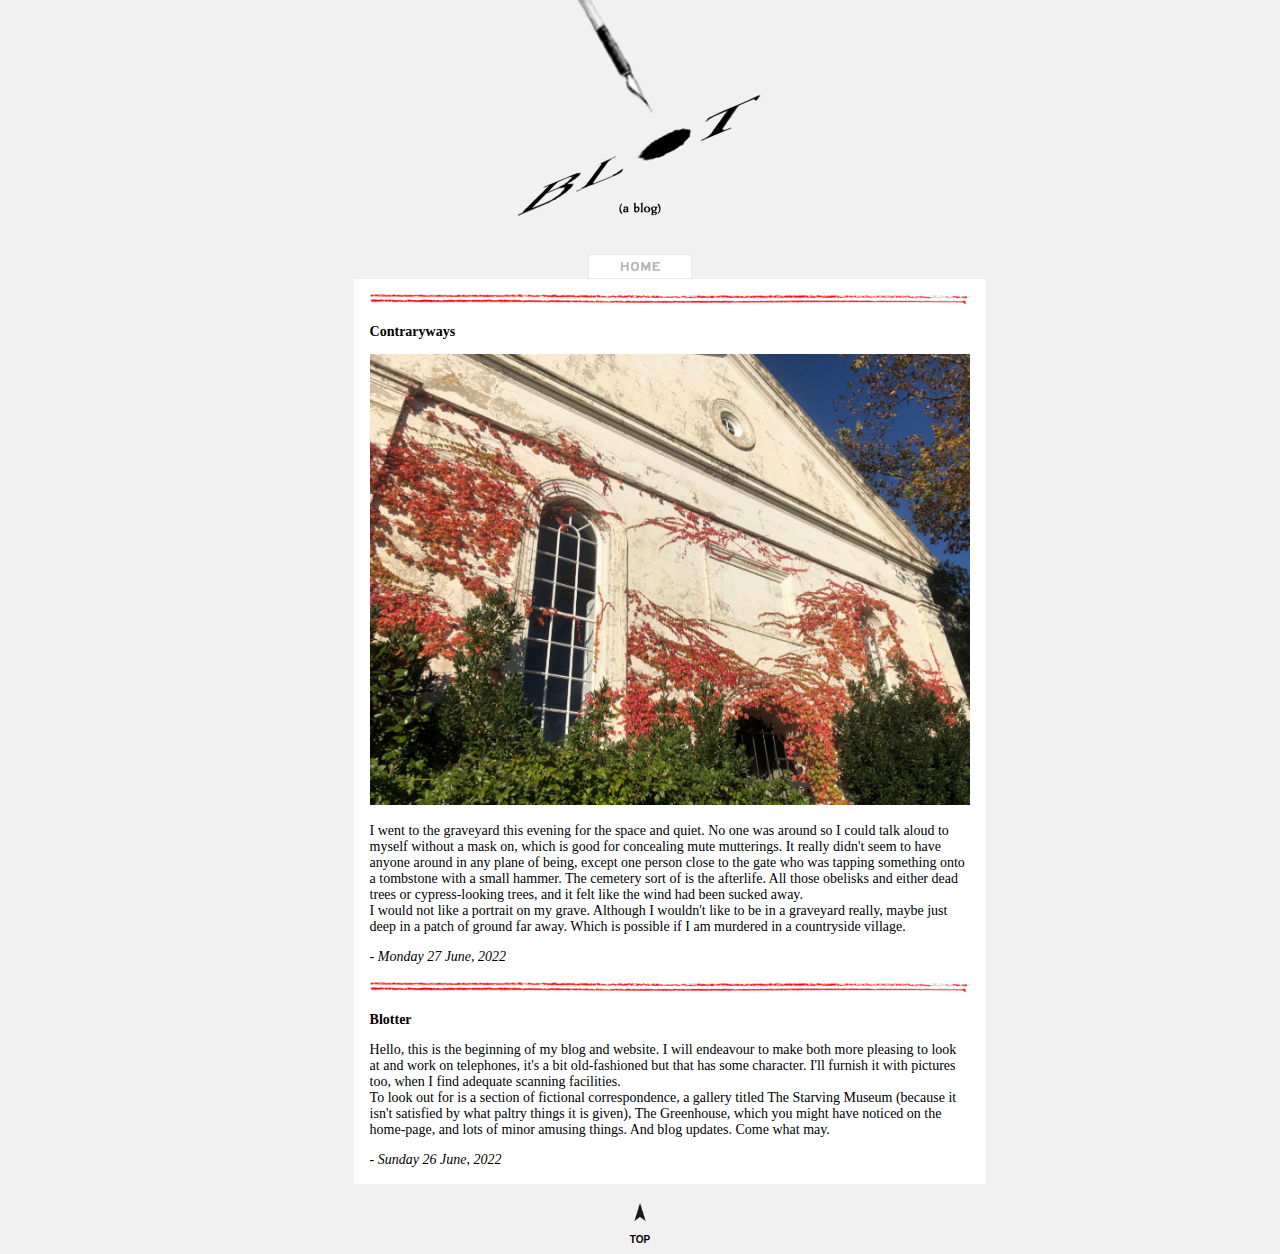
==== blot.html @ c12bd08a "Add files via upload" ====
<!DOCTYPE html>
<html lang="en">
<head>

    <meta charset="UTF-8">
    <meta http-equiv="X-UA-Compatible" content="IE=edge">
    <meta name="viewport" content="width=device-width, initial-scale=1.0">
    <title>Blot</title>
    <link rel="icon" type="image/png" href="img/blotfav.png">
    <link rel="stylesheet" href="main.css">

    <style> 
        body {	
            padding: 0 27% 0 27%;
            background-color: rgb(241, 241, 241);
            margin-top: 0px;
        }

        h1 {
            font-family: 'Courier New', Courier, monospace;
        }

        h2 {
            font-family: 'Lucida Sans', 'Lucida Sans Regular', 'Lucida Grande', 'Lucida Sans Unicode', Verdana, sans-serif;
            font-size: 10px;
        }
        
    </style>

</head>
<body link="#ff0000" alink="#ff0000" vlink="#0000ff">
<a id="top"></a>

<center><img src="img/blot1.png" width="250"></center>

<div class="button">
<center><a href="index.html">
<img src="img/homebutton.png" height="25"></a>

</center></div>
    <div class="blot">
    <img src="img/flr2.png" width="600">




    <p><b>Contraryways</b></p>

    <img src="img/IMG_0648.jpg" width="600">

    <p>
        I went to the graveyard this evening for the space and quiet. No one was
        around so I could talk aloud to myself without a mask on, which is good for concealing mute mutterings. It really didn't
        seem to have anyone around in any plane of being, except one person close
        to the gate who was tapping something onto a tombstone with a small hammer.
        The cemetery sort of is the afterlife. All those obelisks and either dead
        trees or cypress-looking trees, and it felt like the wind had been sucked away. <br>
        I would not like a portrait on my grave. Although I wouldn't like to be in
        a graveyard really, maybe just deep in a patch of ground far away. Which is 
        possible if I am murdered in a countryside village.
    </p>

    <p><i>- Monday 27 June, 2022</i></p>

    <img src="img/flr2.png" width="600">


    <p><b>Blotter</b></p>

    <p> 
        Hello, this is the beginning of my blog and website. I will endeavour to
        make both more pleasing to look at and work on telephones, it's a bit old-fashioned
        but that has some character. I'll furnish it with pictures too, when I find
        adequate scanning facilities. <br>
        To look out for is a section of fictional correspondence, a gallery titled
        The Starving Museum (because it isn't satisfied by what paltry things it is
        given), The Greenhouse, which you might have noticed on the home-page, and
        lots of minor amusing things. And blog updates. Come what may.
    </p>

    <p><i>- Sunday 26 June, 2022</i></p>


    </div>
    
<br>

<center><a href="#top"
    style="text-decoration: none; color: black;">
    <img src="img/top.png" width="20">
    <h2>TOP</h2></a></center>

</body>
</html>
---- main.css ----
.blot {
    background-color: white;
    margin: auto;
    width: 600px;
    padding: 12px 16px 2px 16px;

    font-family: Georgia, 'Times New Roman', Times, serif;
    font-size: 14px;
    color: black;
}

.greenhouse {
    margin: auto;
    width: 500px;
    padding: 200px 16px 2px 16px;

    font-family: Georgia, 'Times New Roman', Times, serif;
    font-size: 14px;
    color: black;
}

.blog2 {
    background-color: white;
    width: 600px;
    padding: 9px 16px 2px 16px;

    font-family: Georgia, 'Times New Roman', Times, serif;
    font-size: 14px;
    text-align: left;
    color: black;
}

.blogouter {
    padding-top: 145px;
    padding-left: 200px;
    padding-right: 200px;
}

.top {
    width: 600px;
    padding: 0px 16px 2px 16px;
}

.button {
    font-size: 0px;
}

.homeleft {
    margin: auto;
}

.homemiddle {
    padding-left: 25px;
    padding-top: 115px;
    background-color: white;
    width: 600px;

    font-family: Georgia, 'Times New Roman', Times, serif;
    font-size: 14px;
    text-align: left;
    color: black;

    float: left;
}

.menu {
    float: left;
    width: 200px;
}
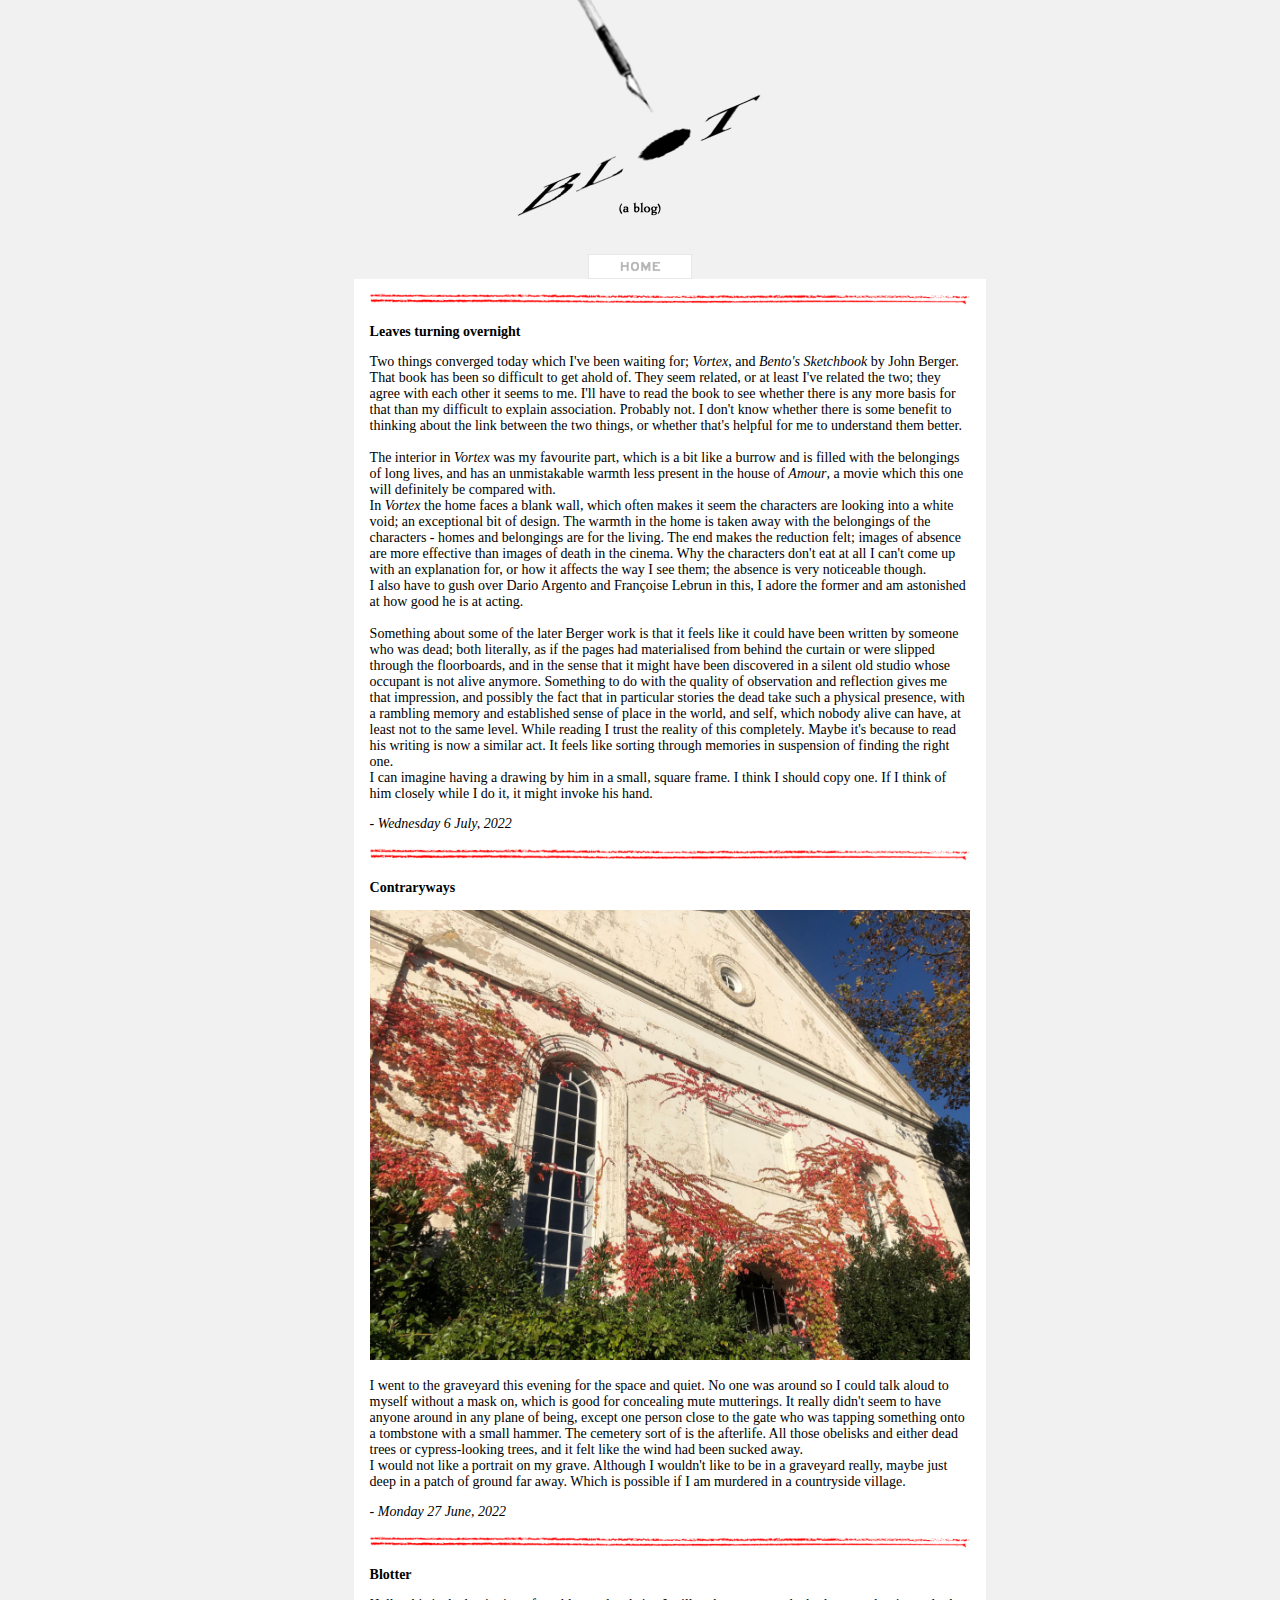
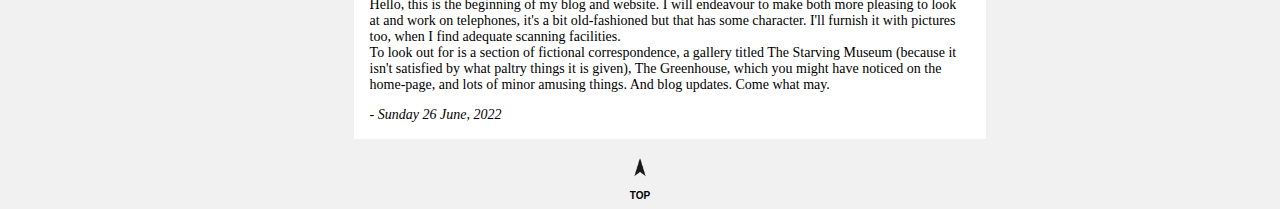
==== commit 4aa581bc: "Update blot.html" ====
--- a/blot.html
+++ b/blot.html
@@ -39,6 +39,54 @@
 
 </center></div>
     <div class="blot">
+    <img src="img/flr2.png" width="600">
+
+
+        
+        
+        
+    <p><b>Leaves turning overnight</b></p>
+
+    <p>      
+    Two things converged today which I've been waiting for; <i>Vortex</i>, and 
+    <i>Bento's Sketchbook</i> by John Berger. That book has been so difficult to 
+    get ahold of. They seem related, or at least I've related the two; they agree with 
+    each other it seems to me. I'll have to read the book to see whether there is any 
+    more basis for that than my difficult to explain association. Probably not. I don't
+    know whether there is some benefit to thinking about the link between 
+    the two things, or whether that's helpful for me to understand them better.
+    <br><br>
+    The interior in <i>Vortex</i> was my favourite part, which is a bit like a burrow and is 
+    filled with the belongings of long lives, and has an unmistakable warmth less
+    present in the house of <i>Amour</i>, a movie which this one will definitely be compared with. <br>
+    In <i>Vortex</i> the home faces a blank wall, which often makes it seem the 
+    characters are looking into a white void; an exceptional bit of design. 
+    The warmth in the home is taken away with the belongings of 
+    the characters - homes and belongings are for the living. The end makes the 
+    reduction felt; images of absence are more effective than images of death in the
+    cinema. Why the characters don't eat at all I can't come up with an explanation
+    for, or how it affects the way I see them; the absence is very noticeable though. <br>
+    I also have to gush over Dario Argento and Françoise Lebrun in this, I adore the former and
+    am astonished at how good he is at acting. 
+    <br><br>
+    Something about some of the later Berger work is that it feels like it could have
+    been written by someone who was dead; both literally, as if the pages had 
+    materialised from behind the curtain or were slipped through the floorboards, 
+    and in the sense that it might have been discovered in a silent old studio whose
+    occupant is not alive anymore. Something to do with the quality of observation 
+    and reflection gives me that impression, and possibly the fact that in particular 
+    stories the dead take such a physical presence, with a rambling memory and 
+    established sense of place in the world, and self, which nobody alive can have, 
+    at least not to the same level. While reading I trust the reality of this 
+    completely. Maybe it's because to read his writing is now a similar act. It feels
+    like sorting through memories in suspension of finding the right one. <br> 
+    I can imagine having a drawing by him in a small, square frame. I think I should copy one.
+    If I think of him closely while I do it, it might invoke his hand. 
+    </p>
+
+
+    <p><i>- Wednesday 6 July, 2022</i></p>
+
     <img src="img/flr2.png" width="600">
 
 
@@ -91,4 +139,4 @@
     <h2>TOP</h2></a></center>
 
 </body>
-</html>+</html>
--- a/main.css
+++ b/main.css
@@ -56,7 +56,7 @@
     width: 600px;
 
     font-family: Georgia, 'Times New Roman', Times, serif;
-    font-size: 14px;
+    font-size: 10px;
     text-align: left;
     color: black;
 
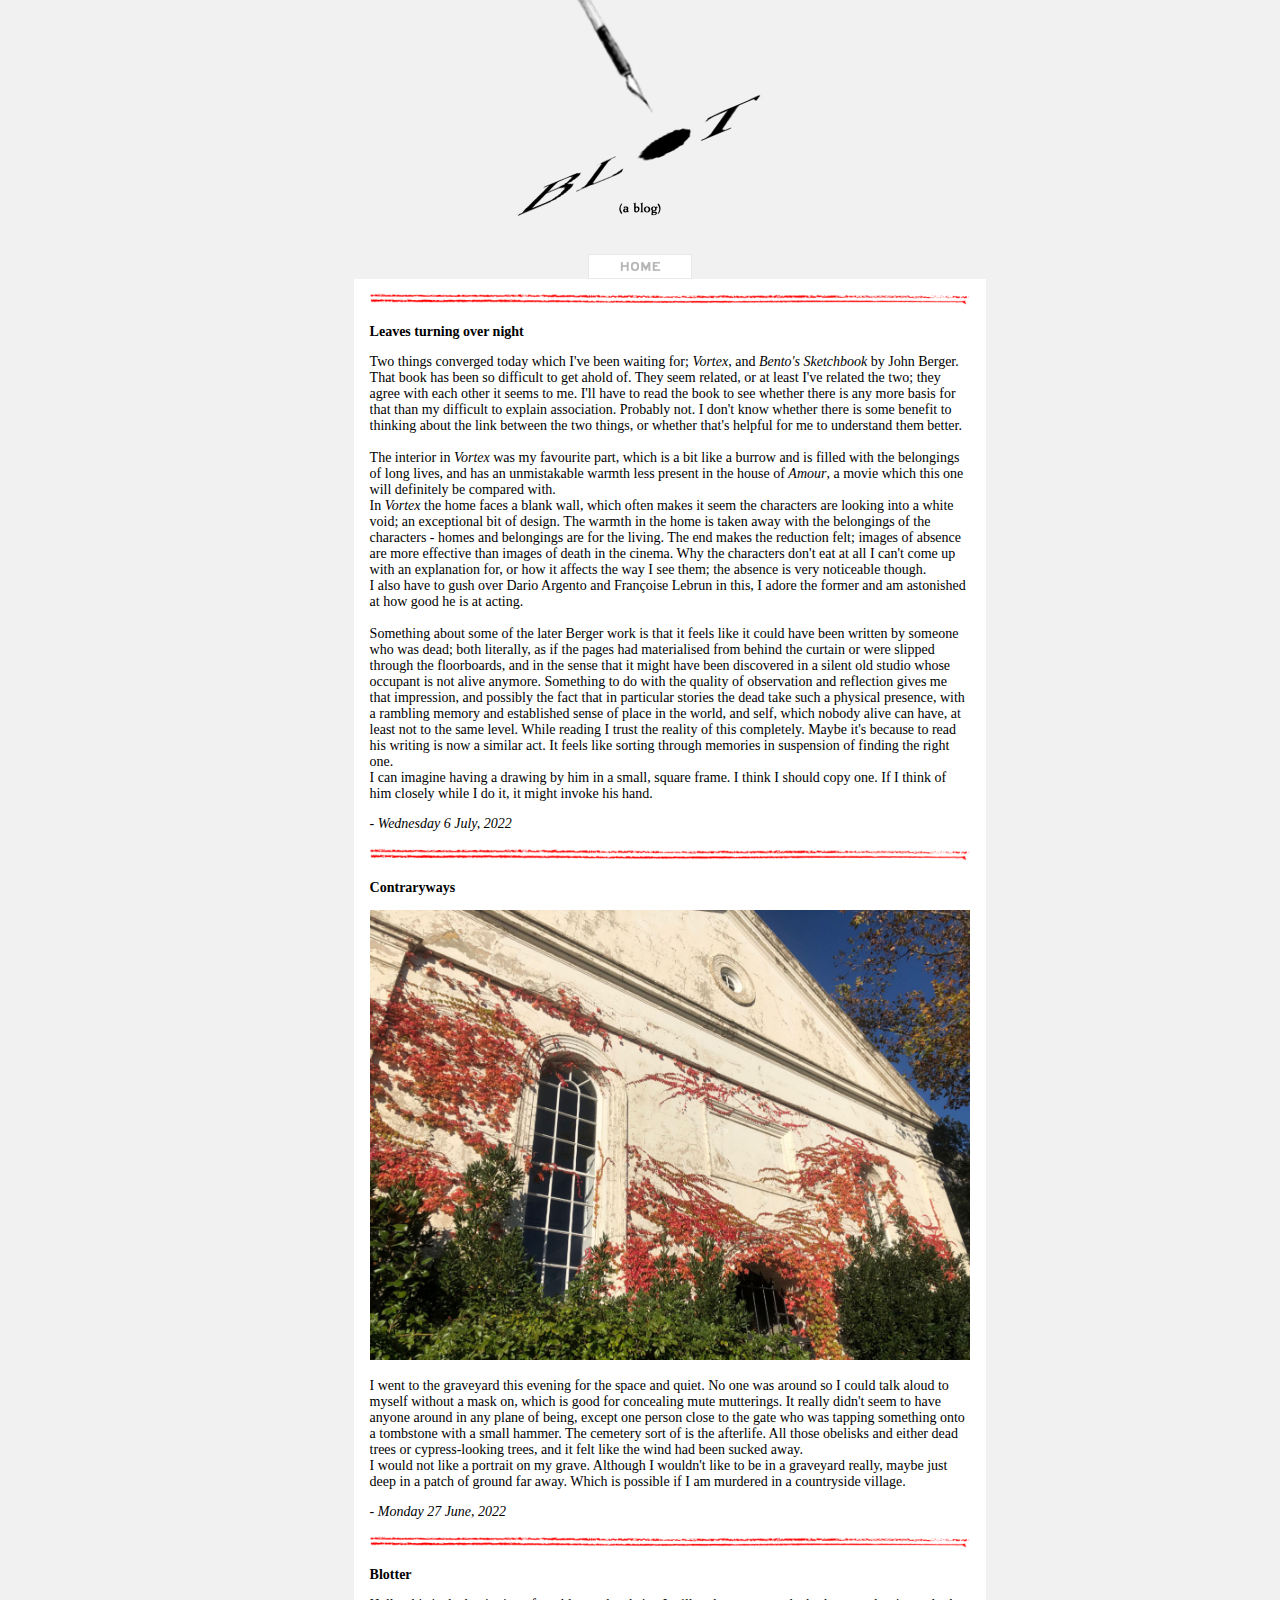
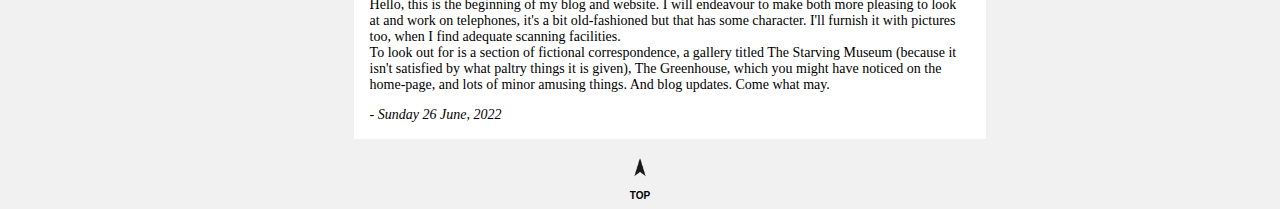
==== commit 3ee00964: "Update blot.html" ====
--- a/blot.html
+++ b/blot.html
@@ -45,7 +45,7 @@
         
         
         
-    <p><b>Leaves turning overnight</b></p>
+    <p><b>Leaves turning over night</b></p>
 
     <p>      
     Two things converged today which I've been waiting for; <i>Vortex</i>, and 
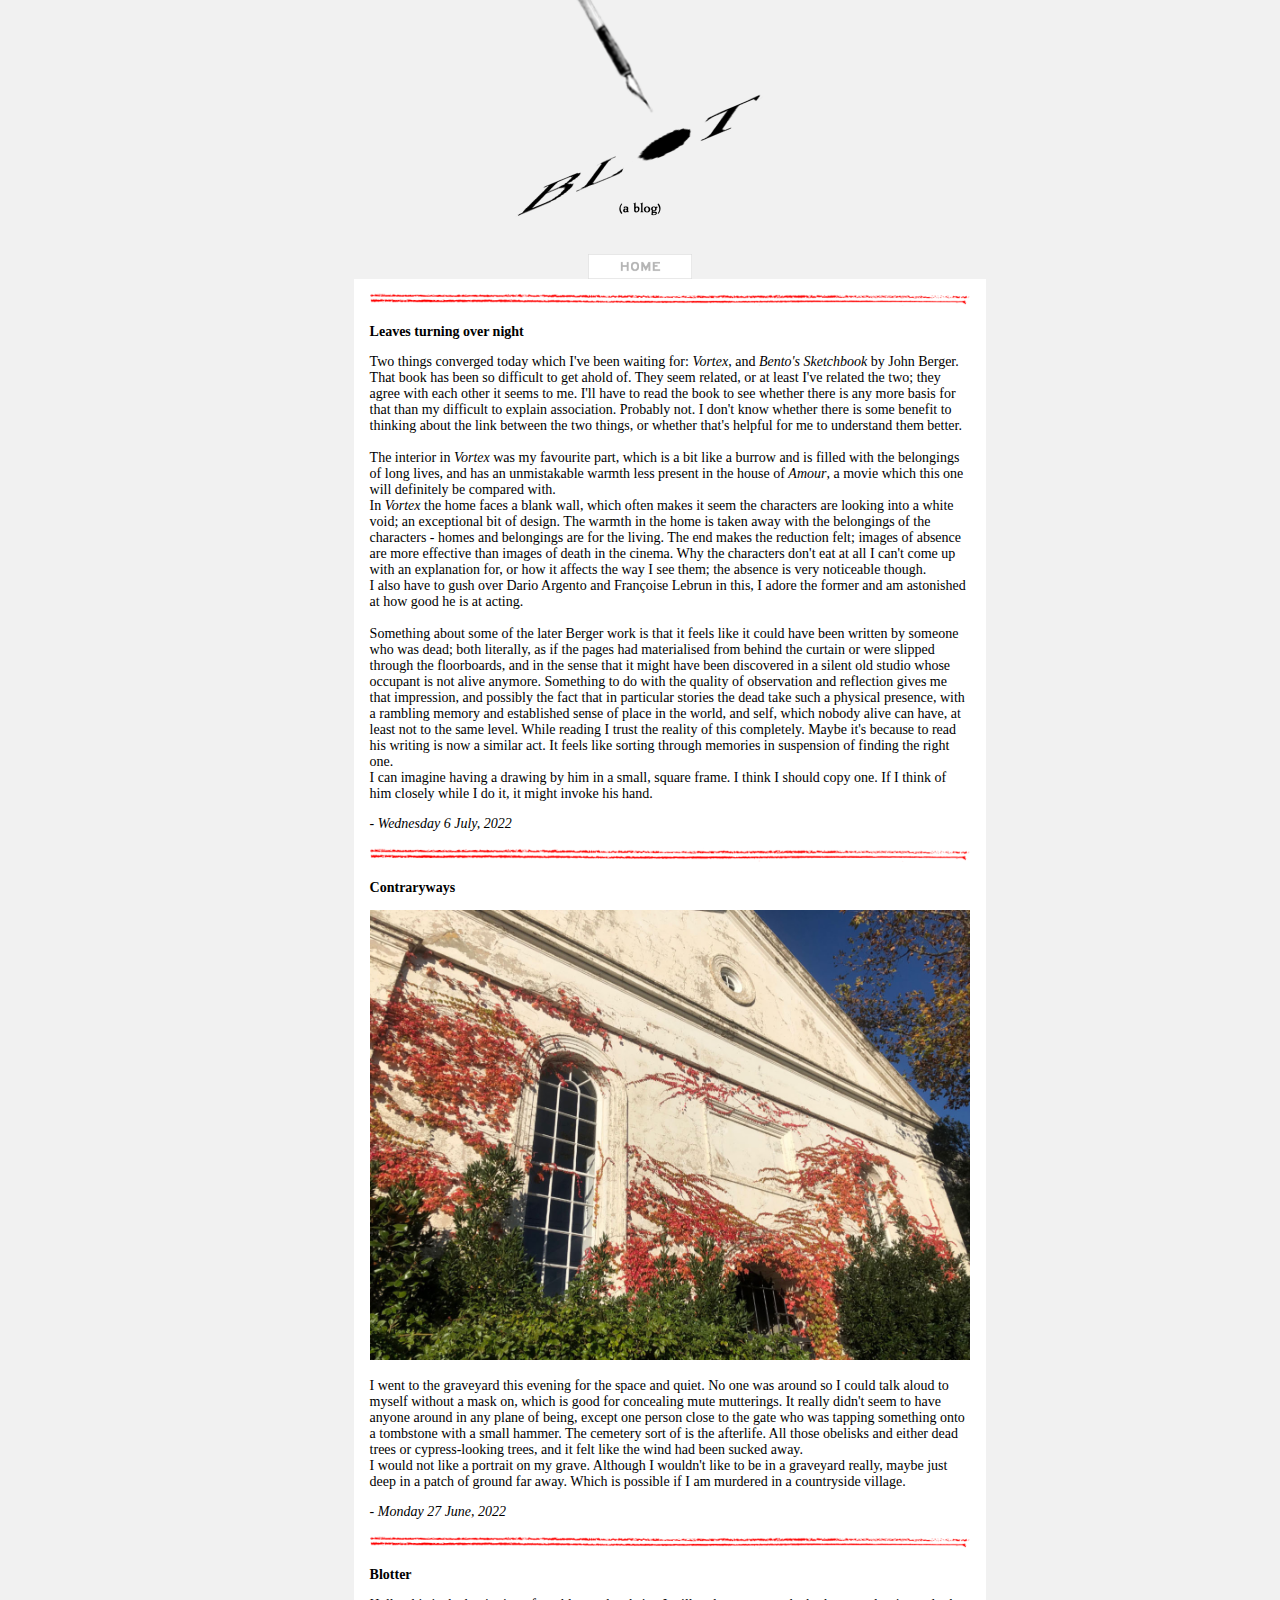
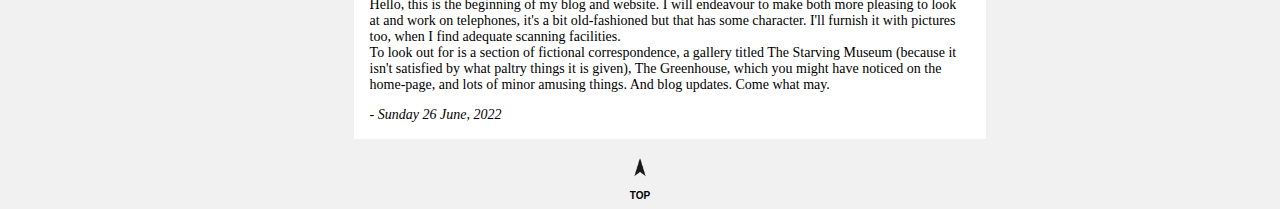
==== commit a91a58a9: "Update blot.html" ====
--- a/blot.html
+++ b/blot.html
@@ -48,7 +48,7 @@
     <p><b>Leaves turning over night</b></p>
 
     <p>      
-    Two things converged today which I've been waiting for; <i>Vortex</i>, and 
+    Two things converged today which I've been waiting for: <i>Vortex</i>, and 
     <i>Bento's Sketchbook</i> by John Berger. That book has been so difficult to 
     get ahold of. They seem related, or at least I've related the two; they agree with 
     each other it seems to me. I'll have to read the book to see whether there is any 
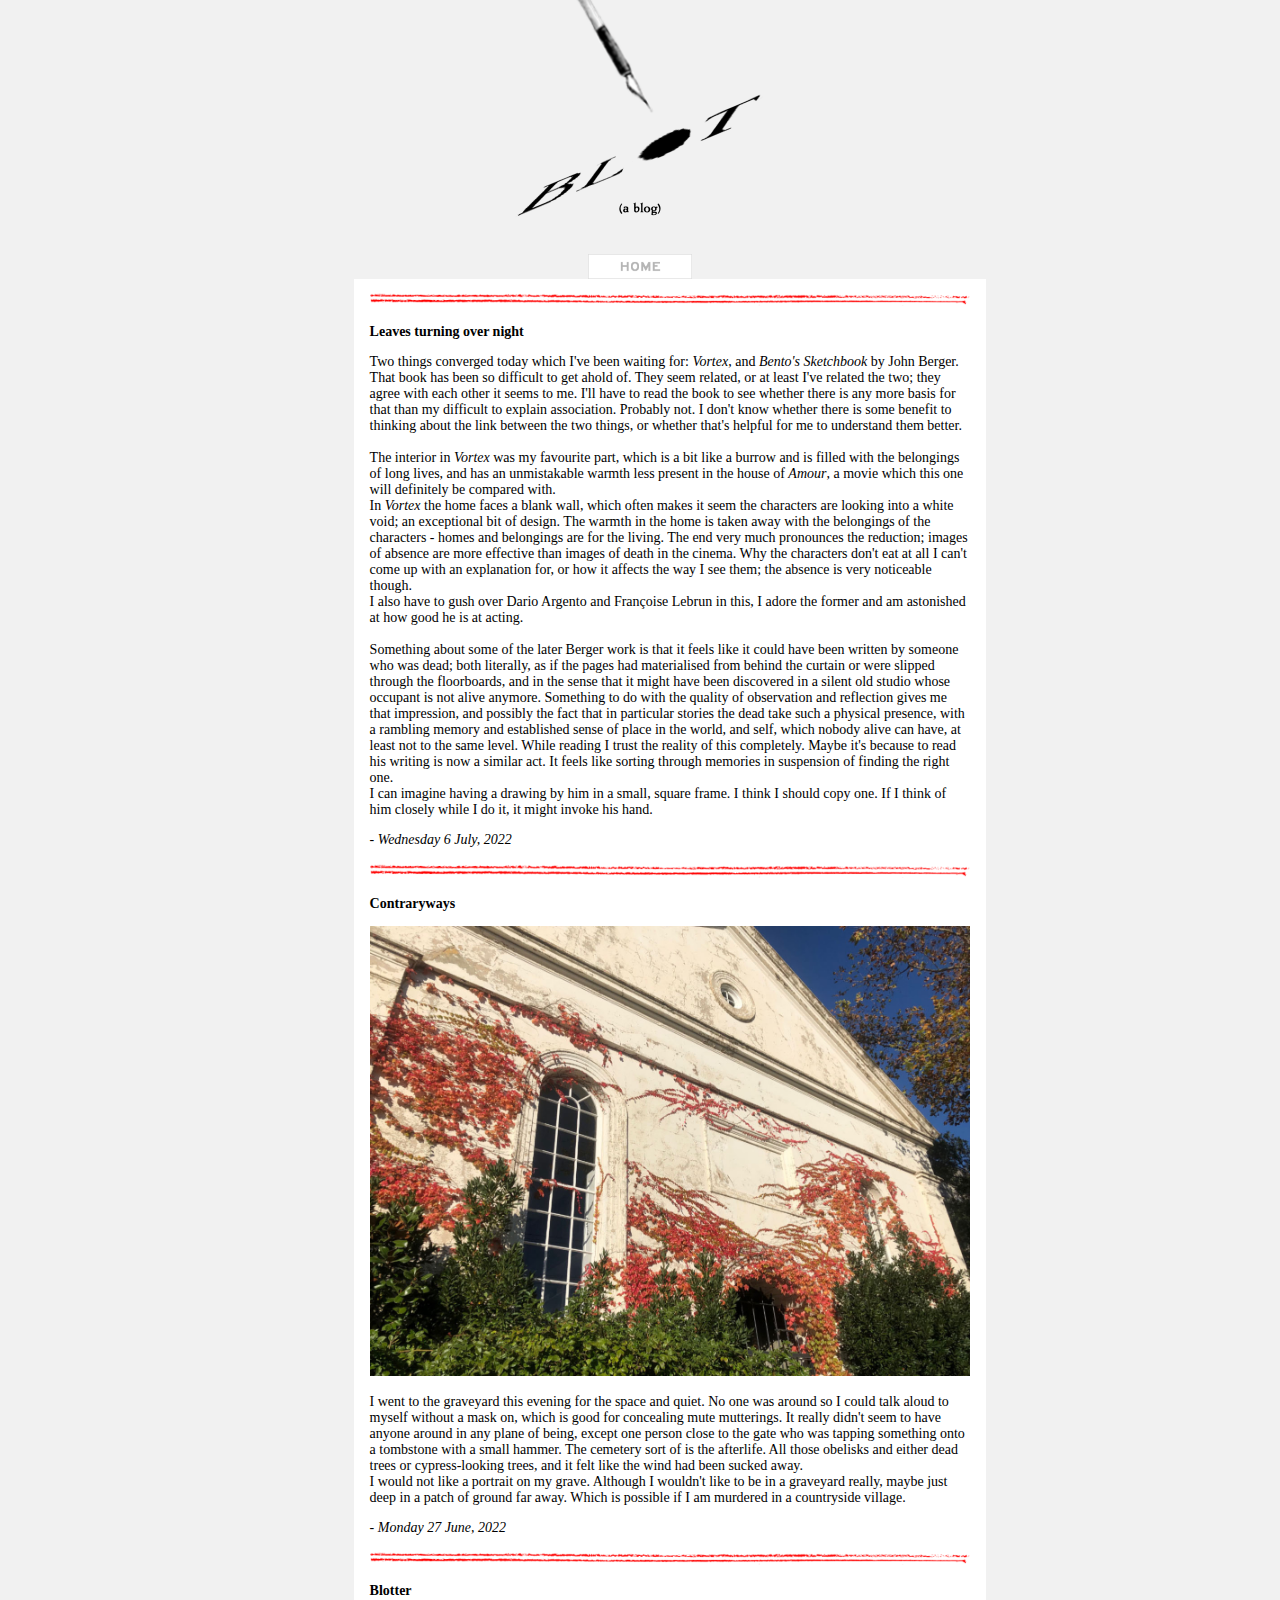
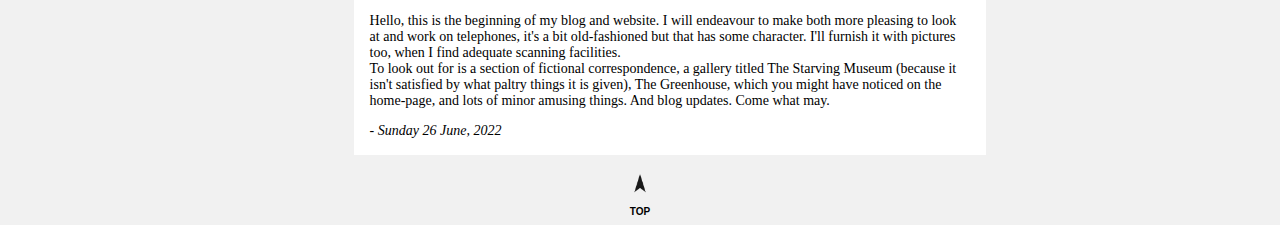
==== commit 6612daae: "Update blot.html" ====
--- a/blot.html
+++ b/blot.html
@@ -62,8 +62,8 @@
     In <i>Vortex</i> the home faces a blank wall, which often makes it seem the 
     characters are looking into a white void; an exceptional bit of design. 
     The warmth in the home is taken away with the belongings of 
-    the characters - homes and belongings are for the living. The end makes the 
-    reduction felt; images of absence are more effective than images of death in the
+    the characters - homes and belongings are for the living. The end very much pronounces the 
+    reduction; images of absence are more effective than images of death in the
     cinema. Why the characters don't eat at all I can't come up with an explanation
     for, or how it affects the way I see them; the absence is very noticeable though. <br>
     I also have to gush over Dario Argento and Françoise Lebrun in this, I adore the former and
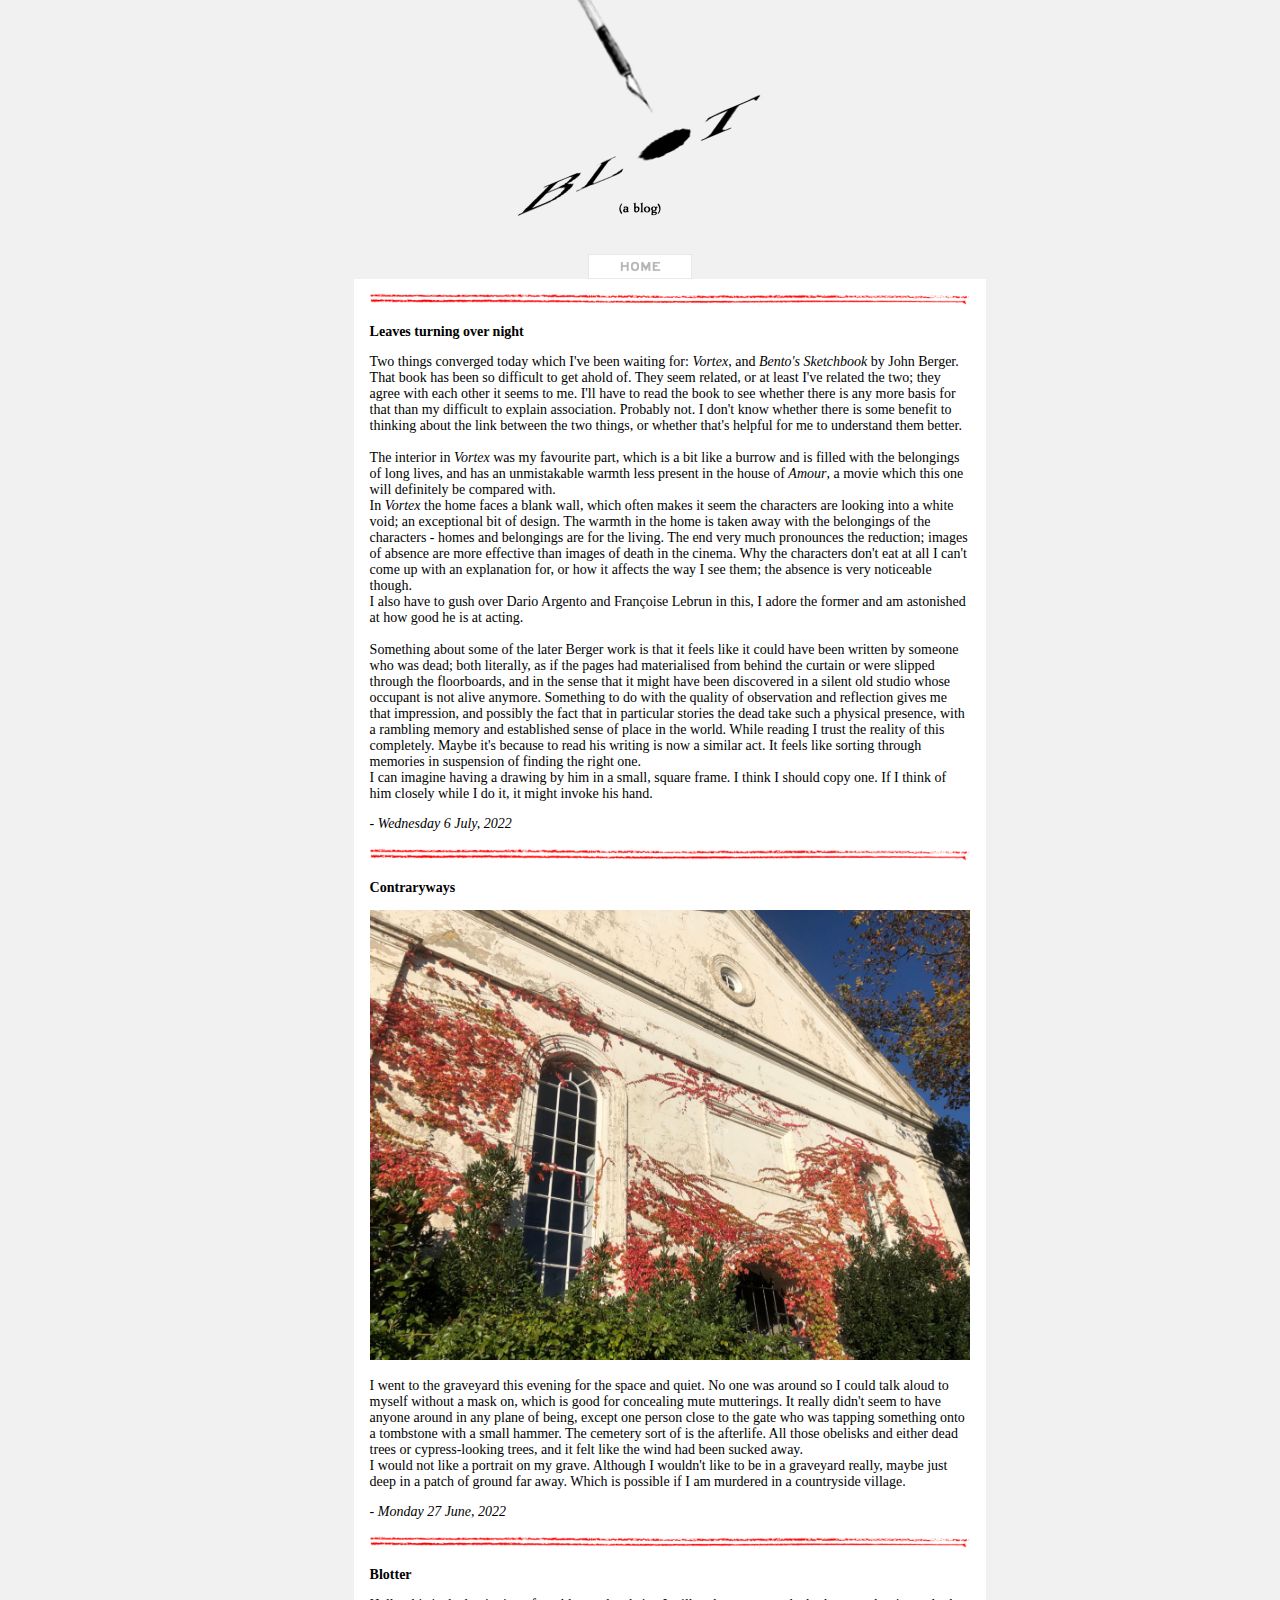
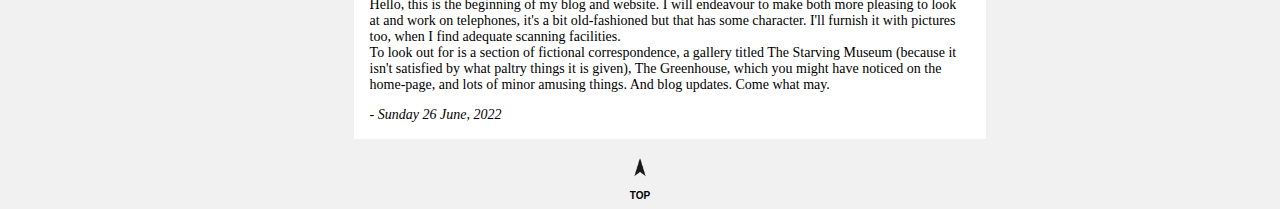
==== commit 5bf8a846: "Update blot.html" ====
--- a/blot.html
+++ b/blot.html
@@ -76,8 +76,7 @@
     occupant is not alive anymore. Something to do with the quality of observation 
     and reflection gives me that impression, and possibly the fact that in particular 
     stories the dead take such a physical presence, with a rambling memory and 
-    established sense of place in the world, and self, which nobody alive can have, 
-    at least not to the same level. While reading I trust the reality of this 
+    established sense of place in the world. While reading I trust the reality of this 
     completely. Maybe it's because to read his writing is now a similar act. It feels
     like sorting through memories in suspension of finding the right one. <br> 
     I can imagine having a drawing by him in a small, square frame. I think I should copy one.
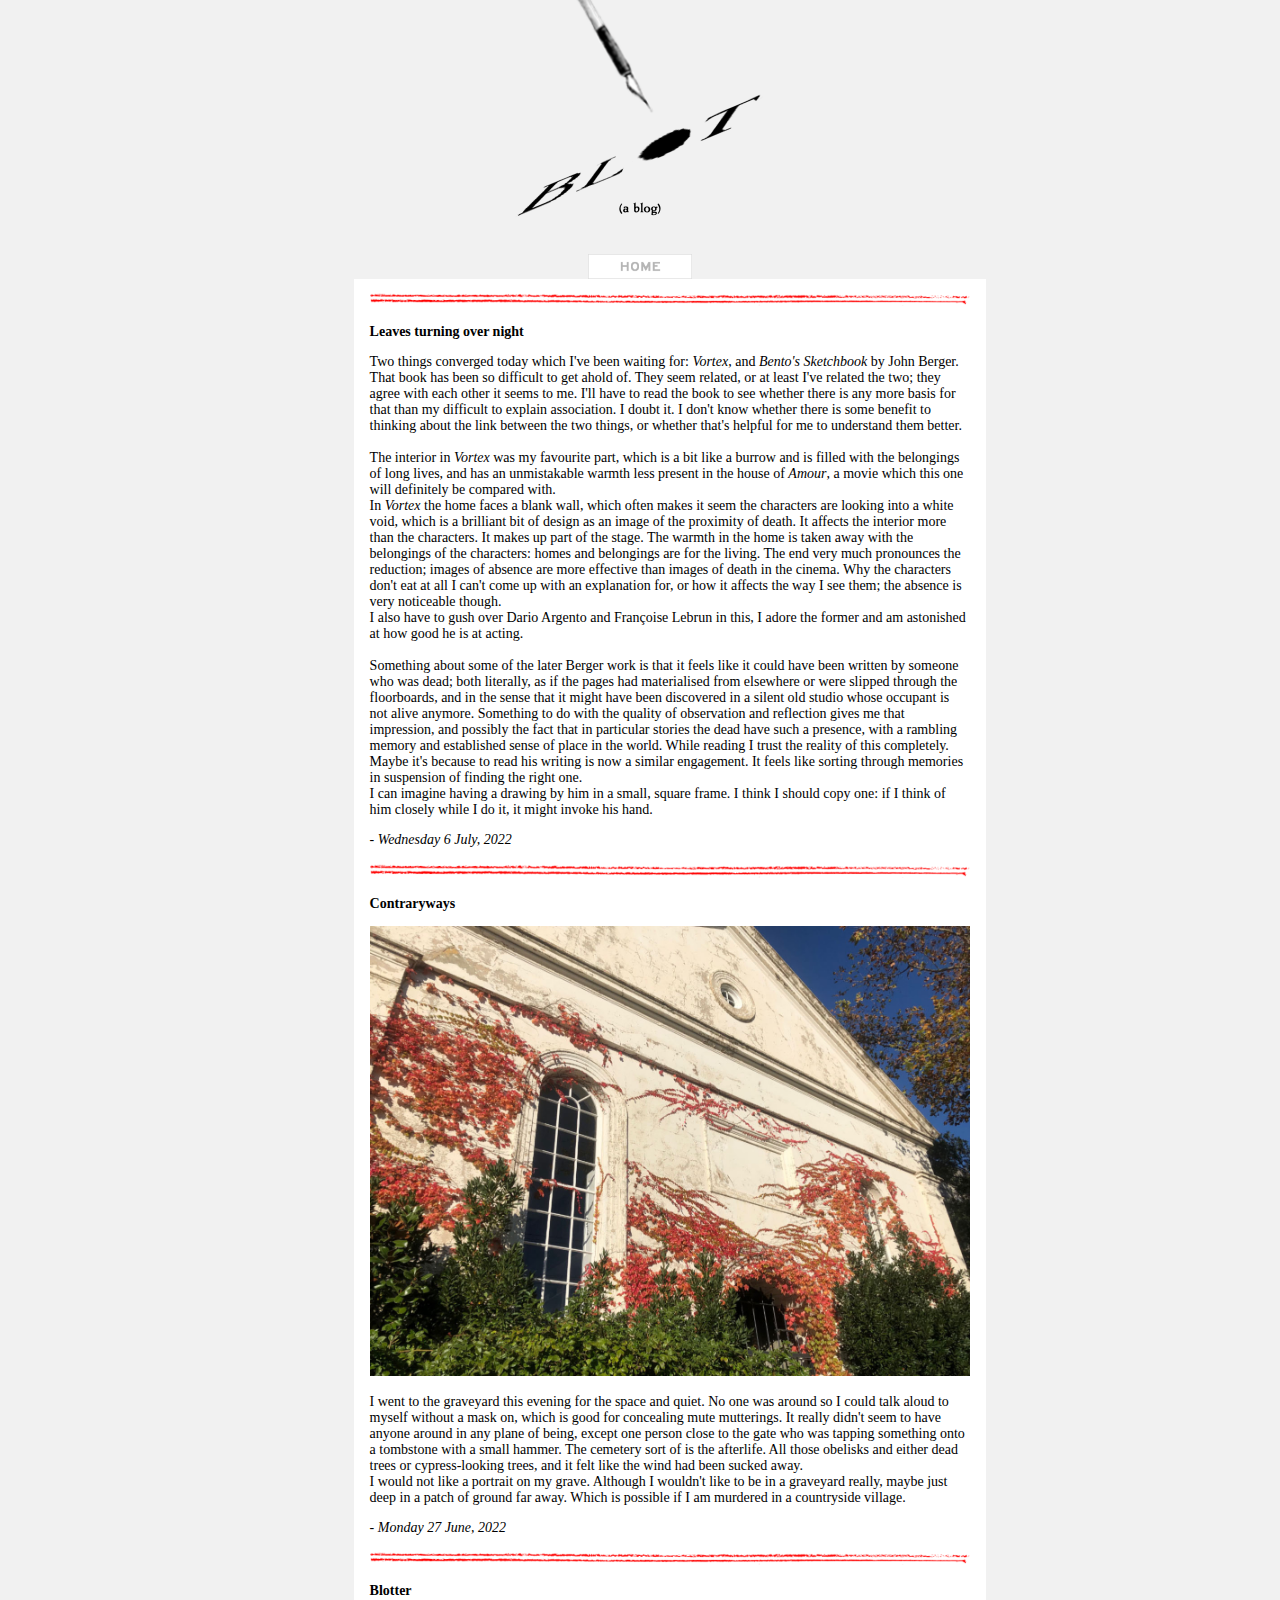
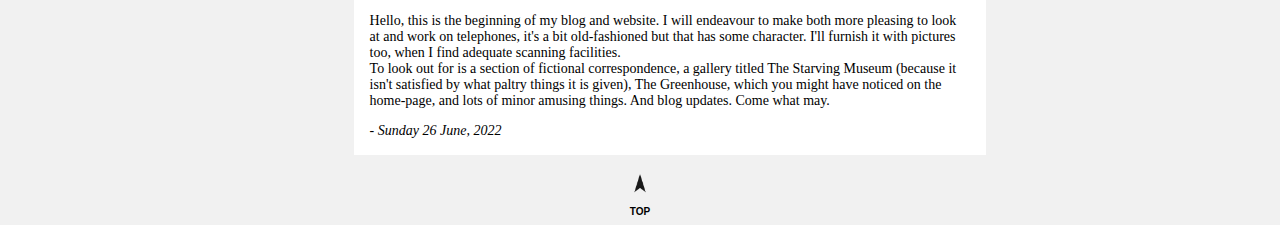
==== commit 515c49fd: "Update blot.html" ====
--- a/blot.html
+++ b/blot.html
@@ -52,7 +52,7 @@
     <i>Bento's Sketchbook</i> by John Berger. That book has been so difficult to 
     get ahold of. They seem related, or at least I've related the two; they agree with 
     each other it seems to me. I'll have to read the book to see whether there is any 
-    more basis for that than my difficult to explain association. Probably not. I don't
+    more basis for that than my difficult to explain association. I doubt it. I don't
     know whether there is some benefit to thinking about the link between 
     the two things, or whether that's helpful for me to understand them better.
     <br><br>
@@ -60,9 +60,9 @@
     filled with the belongings of long lives, and has an unmistakable warmth less
     present in the house of <i>Amour</i>, a movie which this one will definitely be compared with. <br>
     In <i>Vortex</i> the home faces a blank wall, which often makes it seem the 
-    characters are looking into a white void; an exceptional bit of design. 
+    characters are looking into a white void, which is a brilliant bit of design as an image of the proximity of death. It affects the interior more than the characters. It makes up part of the stage.
     The warmth in the home is taken away with the belongings of 
-    the characters - homes and belongings are for the living. The end very much pronounces the 
+    the characters: homes and belongings are for the living. The end very much pronounces the 
     reduction; images of absence are more effective than images of death in the
     cinema. Why the characters don't eat at all I can't come up with an explanation
     for, or how it affects the way I see them; the absence is very noticeable though. <br>
@@ -71,16 +71,16 @@
     <br><br>
     Something about some of the later Berger work is that it feels like it could have
     been written by someone who was dead; both literally, as if the pages had 
-    materialised from behind the curtain or were slipped through the floorboards, 
+    materialised from elsewhere or were slipped through the floorboards, 
     and in the sense that it might have been discovered in a silent old studio whose
     occupant is not alive anymore. Something to do with the quality of observation 
     and reflection gives me that impression, and possibly the fact that in particular 
-    stories the dead take such a physical presence, with a rambling memory and 
+    stories the dead have such a presence, with a rambling memory and 
     established sense of place in the world. While reading I trust the reality of this 
-    completely. Maybe it's because to read his writing is now a similar act. It feels
+    completely. Maybe it's because to read his writing is now a similar engagement. It feels
     like sorting through memories in suspension of finding the right one. <br> 
-    I can imagine having a drawing by him in a small, square frame. I think I should copy one.
-    If I think of him closely while I do it, it might invoke his hand. 
+    I can imagine having a drawing by him in a small, square frame. I think I should copy one:
+    if I think of him closely while I do it, it might invoke his hand. 
     </p>
 
 
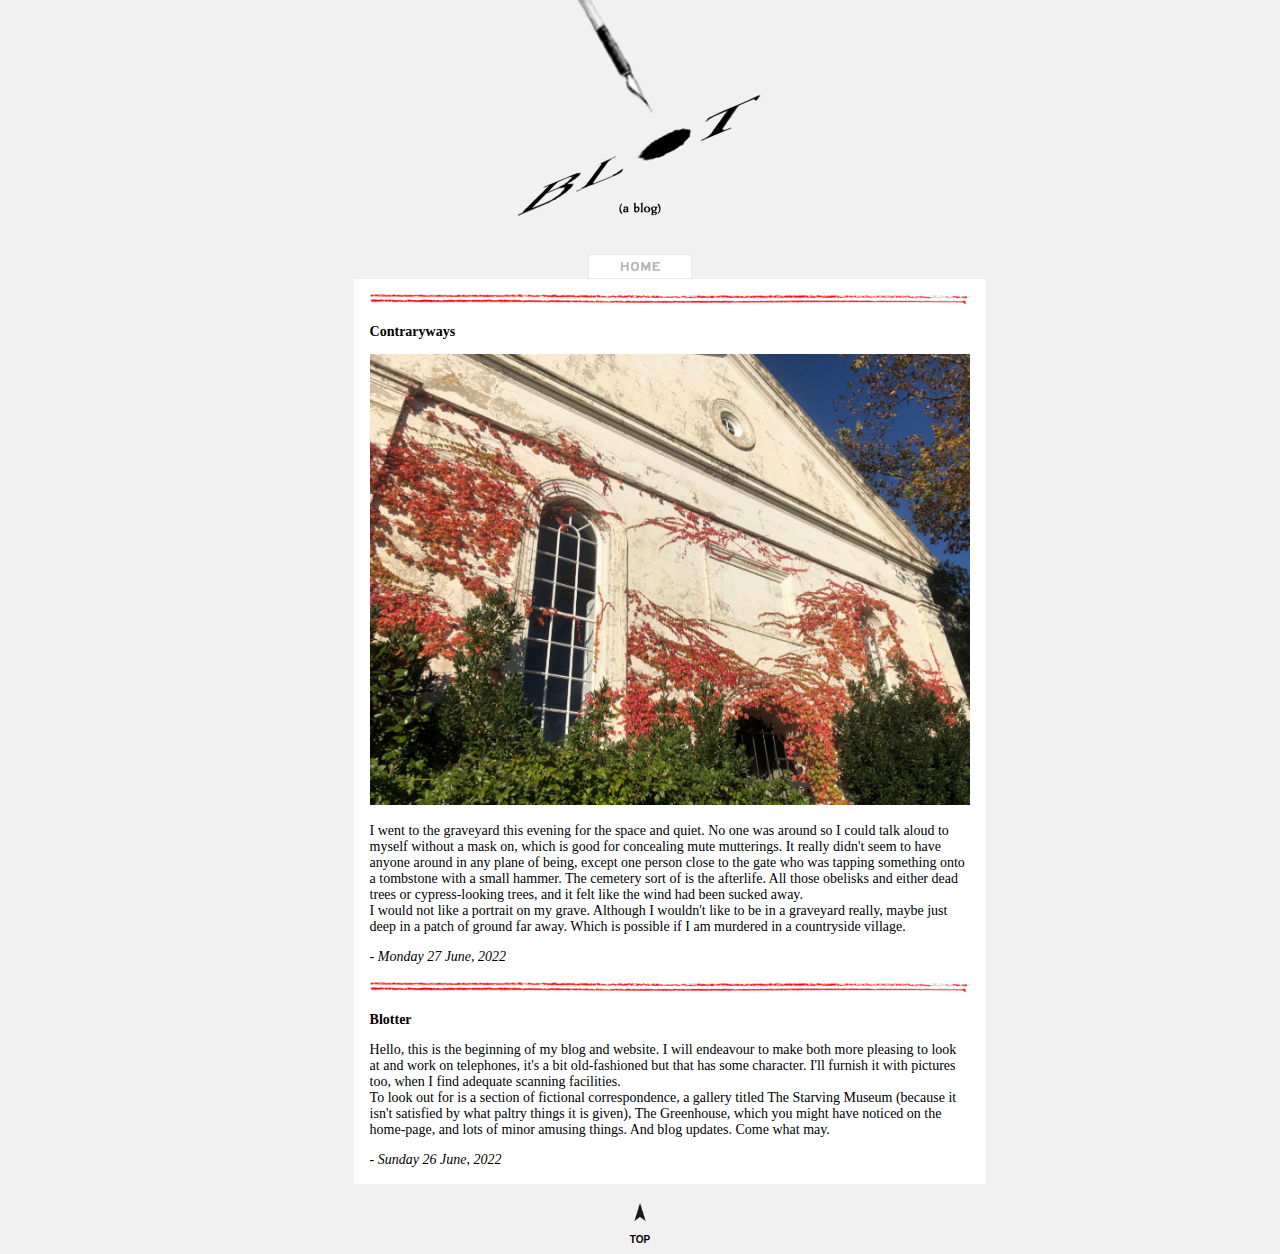
==== commit c3fef79b: "Update blot.html" ====
--- a/blot.html
+++ b/blot.html
@@ -43,50 +43,7 @@
 
 
         
-        
-        
-    <p><b>Leaves turning over night</b></p>
-
-    <p>      
-    Two things converged today which I've been waiting for: <i>Vortex</i>, and 
-    <i>Bento's Sketchbook</i> by John Berger. That book has been so difficult to 
-    get ahold of. They seem related, or at least I've related the two; they agree with 
-    each other it seems to me. I'll have to read the book to see whether there is any 
-    more basis for that than my difficult to explain association. I doubt it. I don't
-    know whether there is some benefit to thinking about the link between 
-    the two things, or whether that's helpful for me to understand them better.
-    <br><br>
-    The interior in <i>Vortex</i> was my favourite part, which is a bit like a burrow and is 
-    filled with the belongings of long lives, and has an unmistakable warmth less
-    present in the house of <i>Amour</i>, a movie which this one will definitely be compared with. <br>
-    In <i>Vortex</i> the home faces a blank wall, which often makes it seem the 
-    characters are looking into a white void, which is a brilliant bit of design as an image of the proximity of death. It affects the interior more than the characters. It makes up part of the stage.
-    The warmth in the home is taken away with the belongings of 
-    the characters: homes and belongings are for the living. The end very much pronounces the 
-    reduction; images of absence are more effective than images of death in the
-    cinema. Why the characters don't eat at all I can't come up with an explanation
-    for, or how it affects the way I see them; the absence is very noticeable though. <br>
-    I also have to gush over Dario Argento and Françoise Lebrun in this, I adore the former and
-    am astonished at how good he is at acting. 
-    <br><br>
-    Something about some of the later Berger work is that it feels like it could have
-    been written by someone who was dead; both literally, as if the pages had 
-    materialised from elsewhere or were slipped through the floorboards, 
-    and in the sense that it might have been discovered in a silent old studio whose
-    occupant is not alive anymore. Something to do with the quality of observation 
-    and reflection gives me that impression, and possibly the fact that in particular 
-    stories the dead have such a presence, with a rambling memory and 
-    established sense of place in the world. While reading I trust the reality of this 
-    completely. Maybe it's because to read his writing is now a similar engagement. It feels
-    like sorting through memories in suspension of finding the right one. <br> 
-    I can imagine having a drawing by him in a small, square frame. I think I should copy one:
-    if I think of him closely while I do it, it might invoke his hand. 
-    </p>
-
-
-    <p><i>- Wednesday 6 July, 2022</i></p>
-
-    <img src="img/flr2.png" width="600">
+     
 
 
 
